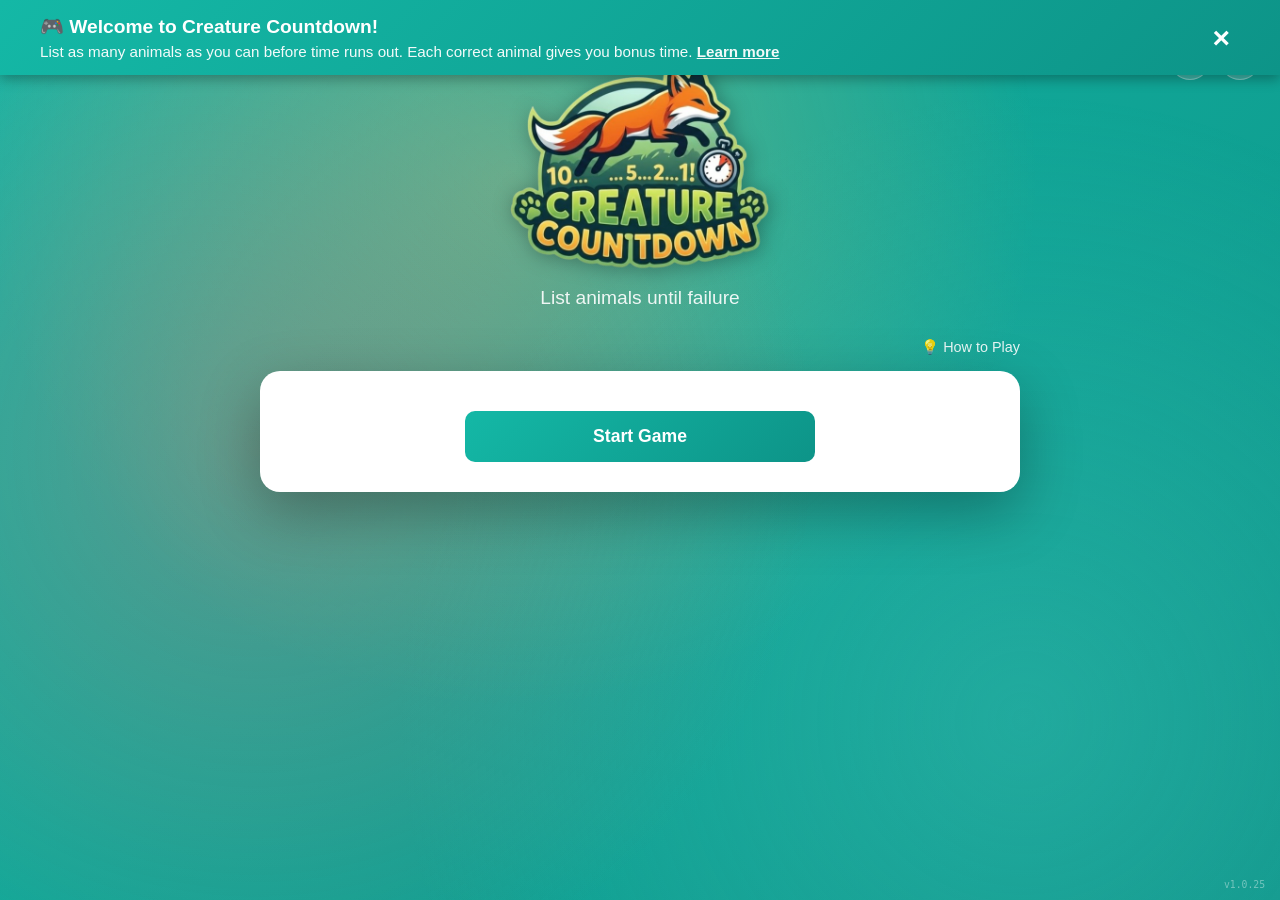
==== index.html @ 04e38046 "chore: bump version to 1.0.25 [skip version]" ====
<!DOCTYPE html>
<html lang="en">
<head>
    <meta charset="UTF-8">
    <meta name="viewport" content="width=device-width, initial-scale=1.0">
    <title>Creature Countdown</title>
    <link rel="stylesheet" href="styles.css?v=1.0.23">
</head>
<body>
    <div class="background-animation"></div>
    
    <!-- Version Number -->
    <div class="version-number">v1.0.25</div>
    
    <!-- How to Play Banner -->
    <div id="howToPlayBanner" class="top-banner hidden">
        <div class="banner-content">
            <span class="close-banner" id="closeBanner">&times;</span>
            <h3>🎮 Welcome to Creature Countdown!</h3>
            <p>List as many animals as you can before time runs out. Each correct animal gives you bonus time. <a href="#" id="learnMoreLink">Learn more</a></p>
        </div>
    </div>
    
    <div class="container">
        <header>
            <img src="logo.png" alt="Creature Countdown" class="game-logo">
            <p class="subtitle">List animals until failure</p>
            <button id="toggleStats" class="stats-icon">📊</button>
            <button id="toggleSettings" class="settings-icon">⚙️</button>
        </header>

        <div id="menu" class="menu">
            <a href="#" id="toggleHowToPlay" class="how-to-link">💡 How to Play</a>
            
            <!-- How to Play Widget -->
            <div id="howToPlayWidget" class="help-widget hidden">
                <div class="help-header">
                    <h2>How to Play</h2>
                    <span class="widget-close" id="closeWidget">&times;</span>
                </div>
                <ul class="instructions">
                    <li>List as many animals as you can</li>
                    <li>Animals must be real (from our database of 5000+ animals)</li>
                    <li>You have limited time, but get more time for each animal</li>
                    <li>No overlapping terms (e.g., "bear" and "polar bear")</li>
                    <li>When time runs out, game over!</li>
                </ul>
            </div>
            
            <!-- Settings Panel -->
            <div id="settingsPanel" class="settings-panel hidden">
                <label>
                    Theme:
                    <select id="themeSelect">
                        <option value="system">System</option>
                        <option value="light">Light</option>
                        <option value="dark">Dark</option>
                    </select>
                </label>
                <label>
                    Initial time (s):
                    <input type="number" id="initialTime" value="60" min="10" max="300">
                </label>
                <label>
                    Time increment (s):
                    <input type="number" id="timeIncrement" value="5" min="1" max="30">
                </label>
                <label>
                    <input type="checkbox" id="disableAnimations">
                    Disable animations
                </label>
                <button id="showDatabaseBtn" class="settings-btn">📚 Show Animal Database</button>
                <button id="hardReload" class="settings-btn">🔄 Hard Reload (Clear Cache)</button>
            </div>
            
            <!-- Stats Modal -->
            <div id="statsModal" class="modal-overlay hidden">
                <div class="stats-modal">
                    <div class="modal-header">
                        <h2>📊 Game Statistics</h2>
                        <span class="modal-close" id="closeStatsModal">&times;</span>
                    </div>
                    <div class="stats-content">
                        <div class="stat-item">
                            <span class="stat-label">Games Played</span>
                            <span class="stat-value" id="statGamesPlayed">0</span>
                        </div>
                        <div class="stat-item">
                            <span class="stat-label">Best Score</span>
                            <span class="stat-value" id="statBestScore">0</span>
                        </div>
                        <div class="stat-item">
                            <span class="stat-label">Most Animals (Single Game)</span>
                            <span class="stat-value" id="statMostAnimals">0</span>
                        </div>
                        <div class="stat-item">
                            <span class="stat-label">Total Animals Named</span>
                            <span class="stat-value" id="statTotalAnimals">0</span>
                        </div>
                        <div class="stat-item">
                            <span class="stat-label">Average Animals Per Game</span>
                            <span class="stat-value" id="statAvgAnimals">0</span>
                        </div>
                        <button id="resetStatsBtn" class="btn-reset-stats">Reset Statistics</button>
                    </div>
                </div>
            </div>
            
            <!-- Database Modal -->
            <div id="databaseModal" class="modal-overlay hidden">
                <div class="database-modal">
                    <div class="modal-header">
                        <h2>Animal Database (5000 Animals)</h2>
                        <span class="modal-close" id="closeDatabaseModal">&times;</span>
                    </div>
                    <div class="database-search">
                        <input type="text" id="databaseSearch" placeholder="Search animals...">
                    </div>
                    <div class="database-content" id="databaseContent">
                        <!-- Animals will be loaded here -->
                    </div>
                </div>
            </div>
            
            <div class="card">
                <button id="startBtn" class="btn-primary">Start Game</button>
            </div>
        </div>

        <div id="game" class="game hidden">
            <div class="game-header">
                <div class="score-display">
                    <span class="label">Score:</span>
                    <span id="score">0</span>
                </div>
                <div class="timer-display" id="timerDisplay">
                    <span id="timer">1:00</span>
                </div>
                <button id="cancelBtn" class="btn-cancel">✕ Cancel</button>
            </div>

            <div class="input-section">
                <input 
                    type="text" 
                    id="animalInput" 
                    placeholder="Type an animal name..." 
                    autocomplete="off"
                    spellcheck="false"
                >
                <div id="feedback" class="feedback"></div>
            </div>

            <div class="animals-list-container">
                <h3>Animals Listed (<span id="animalCount">0</span>)</h3>
                <div id="animalsList" class="animals-list"></div>
            </div>
        </div>

        <div id="gameOver" class="game-over hidden">
            <div class="card">
                <h2>Game Over!</h2>
                <div class="final-score">
                    <p>Final Score: <strong id="finalScore">0</strong></p>
                    <p>Animals Listed: <strong id="finalCount">0</strong></p>
                </div>
                
                <div class="animals-summary">
                    <h3>Your Animals:</h3>
                    <div id="finalAnimalsList" class="final-animals-list"></div>
                </div>

                <div class="button-group">
                    <button id="playAgainBtn" class="btn-primary">Play Again</button>
                    <button id="copyListBtn" class="btn-secondary">Copy List</button>
                </div>
            </div>
        </div>
    </div>

    <script src="script.js?v=1.0.23"></script>
</body>
</html>
---- styles.css ----
* {
    margin: 0;
    padding: 0;
    box-sizing: border-box;
}

/* Ensure all buttons and interactive elements work well on mobile */
button {
    touch-action: manipulation;
    -webkit-tap-highlight-color: transparent;
}

:root {
    --bg-gradient-start: #14b8a6;
    --bg-gradient-end: #0d9488;
    --primary-color: #14b8a6;
    --primary-dark: #0d9488;
    --text-color: #333;
    --text-light: white;
    --card-bg: white;
    --card-text: #333;
    --input-bg: white;
    --input-border: #ddd;
    --settings-bg: #f8f9fa;
}

body.dark-mode {
    --bg-gradient-start: #1e293b;
    --bg-gradient-end: #0f172a;
    --primary-color: #14b8a6;
    --primary-dark: #0d9488;
    --text-color: #e2e8f0;
    --text-light: #e2e8f0;
    --card-bg: #334155;
    --card-text: #e2e8f0;
    --input-bg: #475569;
    --input-border: #64748b;
    --settings-bg: #475569;
}

body {
    font-family: -apple-system, BlinkMacSystemFont, 'Segoe UI', Roboto, Oxygen, Ubuntu, Cantarell, sans-serif;
    background: linear-gradient(135deg, var(--bg-gradient-start) 0%, var(--bg-gradient-end) 100%);
    min-height: 100vh;
    display: flex;
    align-items: flex-start;
    justify-content: center;
    position: relative;
    overflow-x: hidden;
    padding-top: 40px;
    padding-bottom: 40px;
    transition: background 0.3s ease;
}

.background-animation {
    position: fixed;
    top: 0;
    left: 0;
    width: 100%;
    height: 100%;
    background: 
        radial-gradient(circle at 20% 50%, rgba(255, 107, 107, 0.3) 0%, transparent 50%),
        radial-gradient(circle at 80% 80%, rgba(78, 205, 196, 0.3) 0%, transparent 50%),
        radial-gradient(circle at 40% 20%, rgba(255, 195, 113, 0.3) 0%, transparent 50%);
    animation: backgroundShift 20s ease-in-out infinite;
    z-index: 0;
    pointer-events: none;
}

.version-number {
    position: fixed;
    bottom: 10px;
    right: 15px;
    color: rgba(255, 255, 255, 0.4);
    font-size: 0.75em;
    font-family: monospace;
    z-index: 10;
    pointer-events: none;
    user-select: none;
}

@keyframes backgroundShift {
    0%, 100% { transform: translate(0, 0) scale(1); }
    33% { transform: translate(50px, -30px) scale(1.1); }
    66% { transform: translate(-30px, 40px) scale(0.95); }
}

body.no-animations .background-animation {
    animation: none;
}

.container {
    position: relative;
    z-index: 1;
    width: 90%;
    max-width: 800px;
    padding: 20px;
}

header {
    text-align: center;
    margin-bottom: 30px;
    color: white;
    position: relative;
}

header h1 {
    font-size: 3em;
    margin-bottom: 10px;
    text-shadow: 2px 2px 10px rgba(0, 0, 0, 0.3);
}

.game-logo {
    max-width: 260px;
    width: 100%;
    height: auto;
    margin-bottom: 10px;
    filter: drop-shadow(2px 2px 10px rgba(0, 0, 0, 0.3));
}

.subtitle {
    font-size: 1.2em;
    opacity: 0.9;
}

.settings-icon {
    position: fixed;
    top: 40px;
    right: 20px;
    background: rgba(255, 255, 255, 0.2);
    backdrop-filter: blur(10px);
    border: 1px solid rgba(255, 255, 255, 0.3);
    color: white;
    font-size: 1.3em;
    width: 40px;
    height: 40px;
    border-radius: 50%;
    cursor: pointer;
    transition: all 0.2s ease;
    display: flex;
    align-items: center;
    justify-content: center;
    z-index: 100;
}

.settings-icon:hover {
    background: rgba(255, 255, 255, 0.3);
    transform: rotate(90deg);
}

.settings-icon:active {
    background: rgba(255, 255, 255, 0.4);
}

.stats-icon {
    position: fixed;
    top: 40px;
    right: 70px;
    background: rgba(255, 255, 255, 0.2);
    backdrop-filter: blur(10px);
    border: 1px solid rgba(255, 255, 255, 0.3);
    color: white;
    font-size: 1.3em;
    width: 40px;
    height: 40px;
    border-radius: 50%;
    cursor: pointer;
    transition: all 0.2s ease;
    display: flex;
    align-items: center;
    justify-content: center;
    z-index: 100;
}

.stats-icon:hover {
    background: rgba(255, 255, 255, 0.3);
    transform: scale(1.1);
}

.stats-icon:active {
    background: rgba(255, 255, 255, 0.4);
    transform: scale(1.0);
}

.card {
    background: var(--card-bg);
    color: var(--card-text);
    border-radius: 20px;
    padding: 30px;
    box-shadow: 0 20px 60px rgba(0, 0, 0, 0.3);
    transition: background 0.3s ease, color 0.3s ease;
    position: relative;
    z-index: 5;
}

.instructions {
    list-style: none;
    margin: 20px 0;
}

.instructions li {
    padding: 10px;
    margin: 5px 0;
    background: var(--settings-bg);
    border-radius: 8px;
    border-left: 4px solid #14b8a6;
    color: var(--card-text);
}

.instructions li:before {
    content: "✓ ";
    color: #14b8a6;
    font-weight: bold;
    margin-right: 8px;
}

.menu {
    position: relative;
}

.settings-panel {
    position: fixed;
    top: 90px;
    right: 20px;
    background: var(--card-bg);
    color: var(--card-text);
    border-radius: 12px;
    padding: 20px;
    width: 250px;
    box-shadow: 0 10px 30px rgba(0, 0, 0, 0.3);
    z-index: 99;
    opacity: 1;
    transform: translateY(0);
    transition: opacity 0.2s ease, transform 0.2s ease, background 0.3s ease, color 0.3s ease;
}

.settings-panel.hidden {
    display: none;
    opacity: 0;
    transform: translateY(-10px);
}

.settings-panel label {
    display: block;
    margin: 8px 0;
    color: #555;
    font-size: 0.9em;
}

.settings-panel input[type="number"] {
    margin-left: 10px;
    padding: 4px 8px;
    border: 1px solid var(--input-border);
    border-radius: 5px;
    width: 70px;
    font-size: 0.9em;
    background: var(--input-bg);
    color: var(--card-text);
}

.settings-panel select {
    margin-left: 10px;
    padding: 4px 8px;
    border: 1px solid var(--input-border);
    border-radius: 5px;
    font-size: 0.9em;
    background: var(--input-bg);
    color: var(--card-text);
    cursor: pointer;
}
.help-widget {
    background: var(--card-bg);
    color: var(--card-text);
    border-radius: 20px;
    padding: 30px;
    margin-bottom: 20px;
    box-shadow: 0 10px 30px rgba(0, 0, 0, 0.2);
    animation: slideInDown 0.3s ease;
    transition: background 0.3s ease, color 0.3s ease;
}

.help-widget.hidden {
    display: none;
}

@keyframes slideInDown {
    from {
        opacity: 0;
        transform: translateY(-20px);
    }
    to {
        opacity: 1;
        transform: translateY(0);
    }
}

.help-header {
    display: flex;
    justify-content: space-between;
    align-items: center;
    margin-bottom: 20px;
}

.help-header h2 {
    margin: 0;
    color: var(--card-text);
    font-size: 1.5em;
}

.widget-close {
    font-size: 28px;
    color: #999;
    cursor: pointer;
    transition: color 0.2s ease;
    line-height: 1;
    padding: 0 5px;
}

.widget-close:hover {
    color: var(--card-text);
}

.how-to-link {
    color: white;
    text-decoration: none;
    font-size: 0.9em;
    display: block;
    text-align: right;
    margin-bottom: 15px;
    opacity: 0.9;
    transition: opacity 0.2s ease;
}

.how-to-link:hover {
    opacity: 1;
    text-decoration: underline;
}

.settings label {
    display: block;
    margin: 12px 0;
    color: #555;
}

.settings input[type="number"] {
    margin-left: 10px;
    padding: 5px 10px;
    border: 1px solid #ddd;
    border-radius: 5px;
    width: 80px;
}

.settings input[type="checkbox"] {
    margin-left: 10px;
}

.settings-btn {
    width: 100%;
    padding: 10px;
    margin-top: 15px;
    background: var(--primary-color);
    color: white;
    border: none;
    border-radius: 8px;
    cursor: pointer;
    font-size: 0.9em;
    transition: background 0.2s ease;
    /* Mobile touch improvements */
    touch-action: manipulation;
    -webkit-tap-highlight-color: rgba(20, 184, 166, 0.2);
    -webkit-user-select: none;
    user-select: none;
}

.settings-btn:hover {
    background: var(--primary-dark);
}

.settings-btn:active {
    background: #0a6d62;
}

.modal-overlay {
    position: fixed;
    top: 0;
    left: 0;
    width: 100%;
    height: 100%;
    background: rgba(0, 0, 0, 0.7);
    display: flex;
    align-items: center;
    justify-content: center;
    z-index: 1000;
    backdrop-filter: blur(5px);
}

.modal-overlay.hidden {
    display: none;
}

.database-modal {
    background: var(--card-bg);
    border-radius: 20px;
    width: 90%;
    max-width: 800px;
    max-height: 80vh;
    display: flex;
    flex-direction: column;
    box-shadow: 0 20px 60px rgba(0, 0, 0, 0.3);
    animation: slideInDown 0.3s ease;
}

.modal-header {
    display: flex;
    justify-content: space-between;
    align-items: center;
    padding: 20px 30px;
    border-bottom: 2px solid var(--input-border);
}

.modal-header h2 {
    margin: 0;
    color: var(--card-text);
    font-size: 1.5em;
}

.modal-close {
    font-size: 32px;
    color: #999;
    cursor: pointer;
    transition: color 0.2s ease;
    line-height: 1;
    padding: 0 5px;
}

.modal-close:hover {
    color: var(--card-text);
}

.database-search {
    padding: 20px 30px;
    border-bottom: 1px solid var(--input-border);
}

.database-search input {
    width: 100%;
    padding: 12px 15px;
    border: 2px solid var(--input-border);
    border-radius: 10px;
    font-size: 1em;
    background: var(--input-bg);
    color: var(--card-text);
    outline: none;
    transition: border-color 0.2s ease;
}

.database-search input:focus {
    border-color: var(--primary-color);
}

.database-content {
    padding: 20px 30px;
    overflow-y: auto;
    flex: 1;
}

.database-list {
    display: grid;
    grid-template-columns: repeat(auto-fill, minmax(180px, 1fr));
    gap: 10px;
    list-style: none;
    margin: 0;
    padding: 0;
}

.database-list li {
    padding: 8px 12px;
    background: var(--settings-bg);
    border-radius: 6px;
    color: var(--card-text);
    font-size: 0.9em;
    transition: background 0.2s ease;
}

.database-list li:hover {
    background: var(--primary-color);
    color: white;
}

.database-list li.hidden {
    display: none;
}

/* Stats Modal */
.stats-modal {
    background: var(--card-bg);
    border-radius: 20px;
    width: 90%;
    max-width: 600px;
    max-height: 80vh;
    display: flex;
    flex-direction: column;
    box-shadow: 0 20px 60px rgba(0, 0, 0, 0.3);
    animation: slideInDown 0.3s ease;
}

.stats-content {
    padding: 30px;
    overflow-y: auto;
    flex: 1;
}

.stat-item {
    display: flex;
    justify-content: space-between;
    align-items: center;
    padding: 20px;
    margin: 10px 0;
    background: var(--settings-bg);
    border-radius: 12px;
    border-left: 4px solid var(--primary-color);
}

.stat-label {
    font-size: 1.1em;
    color: var(--card-text);
    font-weight: 500;
}

.stat-value {
    font-size: 1.5em;
    font-weight: bold;
    color: var(--primary-color);
}

.btn-reset-stats {
    width: 100%;
    padding: 12px 20px;
    margin-top: 20px;
    font-size: 1em;
    font-weight: 600;
    border: 2px solid #ef4444;
    background: transparent;
    color: #ef4444;
    border-radius: 10px;
    cursor: pointer;
    transition: all 0.3s ease;
    /* Mobile touch improvements */
    touch-action: manipulation;
    -webkit-tap-highlight-color: rgba(239, 68, 68, 0.2);
    -webkit-user-select: none;
    user-select: none;
}

.btn-reset-stats:hover {
    background: #ef4444;
    color: white;
}

.btn-reset-stats:active {
    background: #dc2626;
    border-color: #dc2626;
}

.btn-primary, .btn-secondary {
    width: 80%;
    max-width: 400px;
    padding: 15px 30px;
    font-size: 1.1em;
    font-weight: bold;
    border: none;
    border-radius: 10px;
    cursor: pointer;
    transition: all 0.3s ease;
    margin: 10px auto 0;
    display: block;
    position: relative;
    z-index: 10;
    /* Mobile touch improvements */
    touch-action: manipulation;
    -webkit-tap-highlight-color: rgba(20, 184, 166, 0.3);
    -webkit-user-select: none;
    user-select: none;
}

.btn-primary {
    background: linear-gradient(135deg, #14b8a6 0%, #0d9488 100%);
    color: white;
}

.btn-primary:hover {
    transform: translateY(-2px);
    box-shadow: 0 10px 20px rgba(20, 184, 166, 0.4);
}

.btn-primary:active {
    transform: translateY(0);
    box-shadow: 0 5px 10px rgba(20, 184, 166, 0.3);
}

.btn-secondary {
    background: #6c757d;
    color: white;
}

.btn-secondary:hover {
    background: #5a6268;
}

.btn-secondary:active {
    background: #4e555b;
}

.hidden {
    display: none !important;
}

/* Top Banner */
.top-banner {
    position: fixed;
    top: 0;
    left: 0;
    right: 0;
    z-index: 1000;
    background: linear-gradient(135deg, #14b8a6 0%, #0d9488 100%);
    color: white;
    padding: 15px 20px;
    box-shadow: 0 4px 12px rgba(0, 0, 0, 0.3);
    animation: slideDown 0.5s ease;
}

@keyframes slideDown {
    from {
        transform: translateY(-100%);
        opacity: 0;
    }
    to {
        transform: translateY(0);
        opacity: 1;
    }
}

.banner-content {
    max-width: 1200px;
    margin: 0 auto;
    position: relative;
    padding-right: 40px;
}

.banner-content h3 {
    margin: 0 0 5px 0;
    font-size: 1.2em;
}

.banner-content p {
    margin: 0;
    font-size: 0.95em;
    opacity: 0.95;
}

.banner-content a {
    color: #fff;
    text-decoration: underline;
    font-weight: bold;
}

.banner-content a:hover {
    opacity: 0.8;
}

.close-banner {
    position: absolute;
    right: 0;
    top: 50%;
    transform: translateY(-50%);
    font-size: 30px;
    font-weight: bold;
    color: white;
    cursor: pointer;
    transition: opacity 0.2s ease;
    line-height: 1;
    padding: 0 10px;
}

.close-banner:hover {
    opacity: 0.7;
}

/* Game Screen */
.game {
    color: white;
}

.game-header {
    display: flex;
    justify-content: space-between;
    align-items: center;
    margin-bottom: 30px;
    background: rgba(255, 255, 255, 0.2);
    padding: 20px;
    border-radius: 15px;
    backdrop-filter: blur(10px);
}

.btn-cancel {
    background: rgba(255, 255, 255, 0.3);
    color: white;
    border: 1px solid rgba(255, 255, 255, 0.4);
    padding: 8px 16px;
    border-radius: 8px;
    cursor: pointer;
    font-size: 0.9em;
    font-weight: 500;
    transition: all 0.2s ease;
    white-space: nowrap;
    /* Mobile touch improvements */
    touch-action: manipulation;
    -webkit-tap-highlight-color: rgba(255, 255, 255, 0.2);
    -webkit-user-select: none;
    user-select: none;
}

.btn-cancel:hover {
    background: rgba(255, 255, 255, 0.4);
    transform: translateY(-1px);
}

.btn-cancel:active {
    background: rgba(255, 255, 255, 0.5);
    transform: translateY(0);
}

.score-display, .timer-display {
    font-size: 1.5em;
    font-weight: bold;
}

.timer-display {
    font-size: 2em;
    font-family: 'SF Mono', 'Monaco', 'Consolas', monospace;
    font-weight: 600;
    transition: transform 0.3s ease, color 0.3s ease;
}

.timer-display.warning {
    color: #ff6b6b;
    animation: pulseBig 0.5s ease-in-out infinite;
    transform: scale(11);
    transform-origin: center;
}

@keyframes pulseBig {
    0%, 100% { transform: scale(11); }
    50% { transform: scale(11.7); }
}

.input-section {
    margin-bottom: 30px;
}

#animalInput {
    width: 100%;
    padding: 20px;
    font-size: 1.3em;
    border: 3px solid white;
    border-radius: 15px;
    outline: none;
    transition: all 0.3s ease;
}

#animalInput:focus {
    border-color: #78e08f;
    box-shadow: 0 0 20px rgba(120, 224, 143, 0.5);
}

.feedback {
    margin-top: 15px;
    font-size: 1.1em;
    height: 30px;
    text-align: center;
    font-weight: bold;
}

.feedback.success {
    color: #78e08f;
}

.feedback.error {
    color: #ff6b6b;
}

.animals-list-container {
    background: rgba(255, 255, 255, 0.2);
    padding: 20px;
    border-radius: 15px;
    backdrop-filter: blur(10px);
    max-height: 300px;
    overflow-y: auto;
}

.animals-list-container h3 {
    margin-bottom: 15px;
}

.animals-list {
    display: flex;
    flex-wrap: wrap;
    gap: 10px;
}

.animal-tag {
    background: white;
    color: #14b8a6;
    padding: 8px 15px;
    border-radius: 20px;
    font-weight: 500;
    animation: fadeIn 0.3s ease;
}

@keyframes fadeIn {
    from {
        opacity: 0;
        transform: scale(0.8);
    }
    to {
        opacity: 1;
        transform: scale(1);
    }
}

/* Game Over Screen */
.game-over {
    color: white;
}

.final-score {
    text-align: center;
    margin: 20px 0;
    font-size: 1.2em;
}

.final-score strong {
    color: #14b8a6;
    font-size: 1.5em;
}

.animals-summary {
    margin: 20px 0;
    max-height: 300px;
    overflow-y: auto;
}

.final-animals-list {
    background: #f8f9fa;
    padding: 15px;
    border-radius: 10px;
    margin-top: 10px;
}

.final-animals-list .animal-tag {
    margin: 5px;
}

.button-group {
    display: flex;
    flex-direction: column;
    gap: 10px;
    margin-top: 20px;
}

/* Scrollbar styling */
::-webkit-scrollbar {
    width: 8px;
}

::-webkit-scrollbar-track {
    background: rgba(255, 255, 255, 0.1);
    border-radius: 10px;
}

::-webkit-scrollbar-thumb {
    background: rgba(255, 255, 255, 0.5);
    border-radius: 10px;
}

::-webkit-scrollbar-thumb:hover {
    background: rgba(255, 255, 255, 0.7);
}

/* Responsive styles for tablets and medium mobile screens */
@media (max-width: 768px) {
    .settings-icon, .stats-icon {
        top: 20px;
    }

    .settings-icon {
        right: 15px;
    }

    .stats-icon {
        right: 60px;
    }

    .settings-panel {
        top: 70px;
        right: 10px;
        width: calc(100% - 20px);
        max-width: 350px;
    }
}

/* Responsive styles for small mobile screens (e.g. Pixel 8) */
@media (max-width: 480px) {
    header h1 {
        font-size: 2em;
    }

    .game-logo {
        max-width: 200px;
    }

    .game-header {
        padding: 12px;
        margin-bottom: 20px;
    }

    .card {
        padding: 20px;
    }

    .timer-display {
        font-size: 1.5em;
    }

    .score-display {
        font-size: 1.2em;
    }
}

/* Desktop and larger screens - make buttons narrower */
@media (min-width: 769px) {
    .btn-primary, .btn-secondary {
        width: 50%;
        max-width: 350px;
    }
}
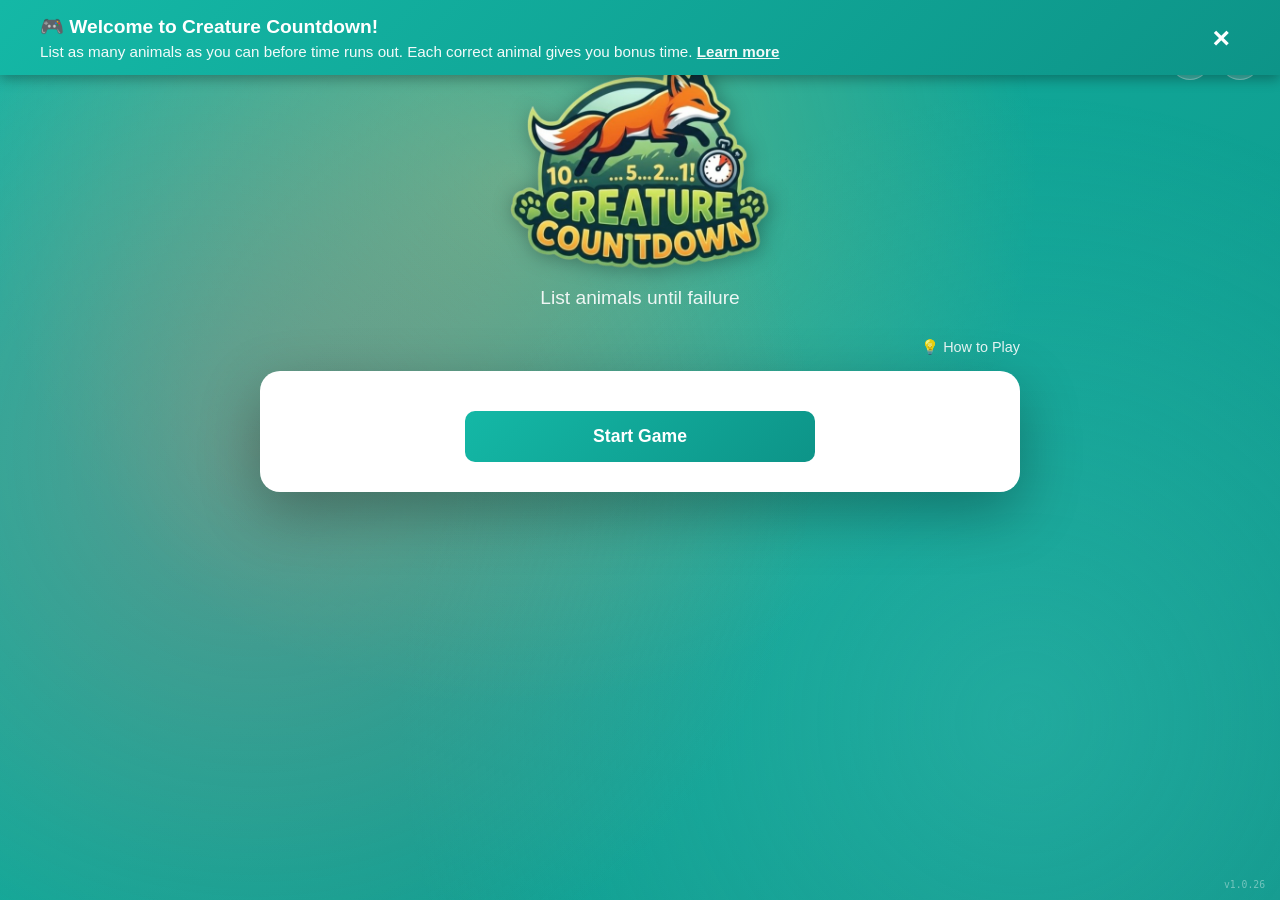
==== commit 991ef482: "chore: bump version to 1.0.26 [skip version]" ====
--- a/index.html
+++ b/index.html
@@ -1,6 +1,7 @@
 <!DOCTYPE html>
 <html lang="en">
 <head>
+  <link rel="icon" href="data:image/svg+xml,<svg xmlns=%22http://www.w3.org/2000/svg%22 viewBox=%220 0 100 100%22><text y=%22.9em%22 font-size=%2290%22>🐾</text></svg>">
     <meta charset="UTF-8">
     <meta name="viewport" content="width=device-width, initial-scale=1.0">
     <title>Creature Countdown</title>
@@ -10,7 +11,7 @@
     <div class="background-animation"></div>
     
     <!-- Version Number -->
-    <div class="version-number">v1.0.25</div>
+    <div class="version-number">v1.0.26</div>
     
     <!-- How to Play Banner -->
     <div id="howToPlayBanner" class="top-banner hidden">
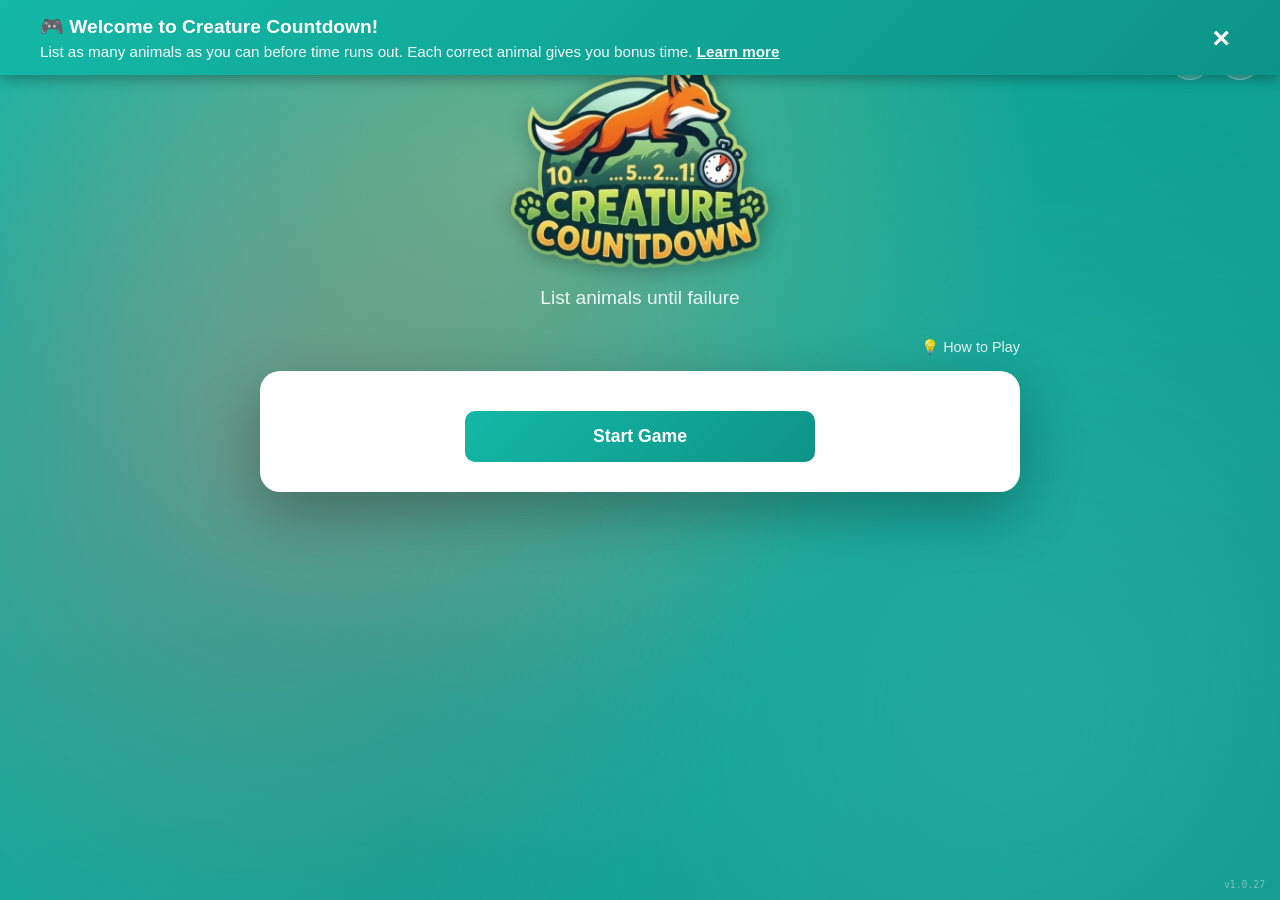
==== commit ea6573dd: "chore: bump version to 1.0.27 [skip version]" ====
--- a/index.html
+++ b/index.html
@@ -11,7 +11,7 @@
     <div class="background-animation"></div>
     
     <!-- Version Number -->
-    <div class="version-number">v1.0.26</div>
+    <div class="version-number">v1.0.27</div>
     
     <!-- How to Play Banner -->
     <div id="howToPlayBanner" class="top-banner hidden">
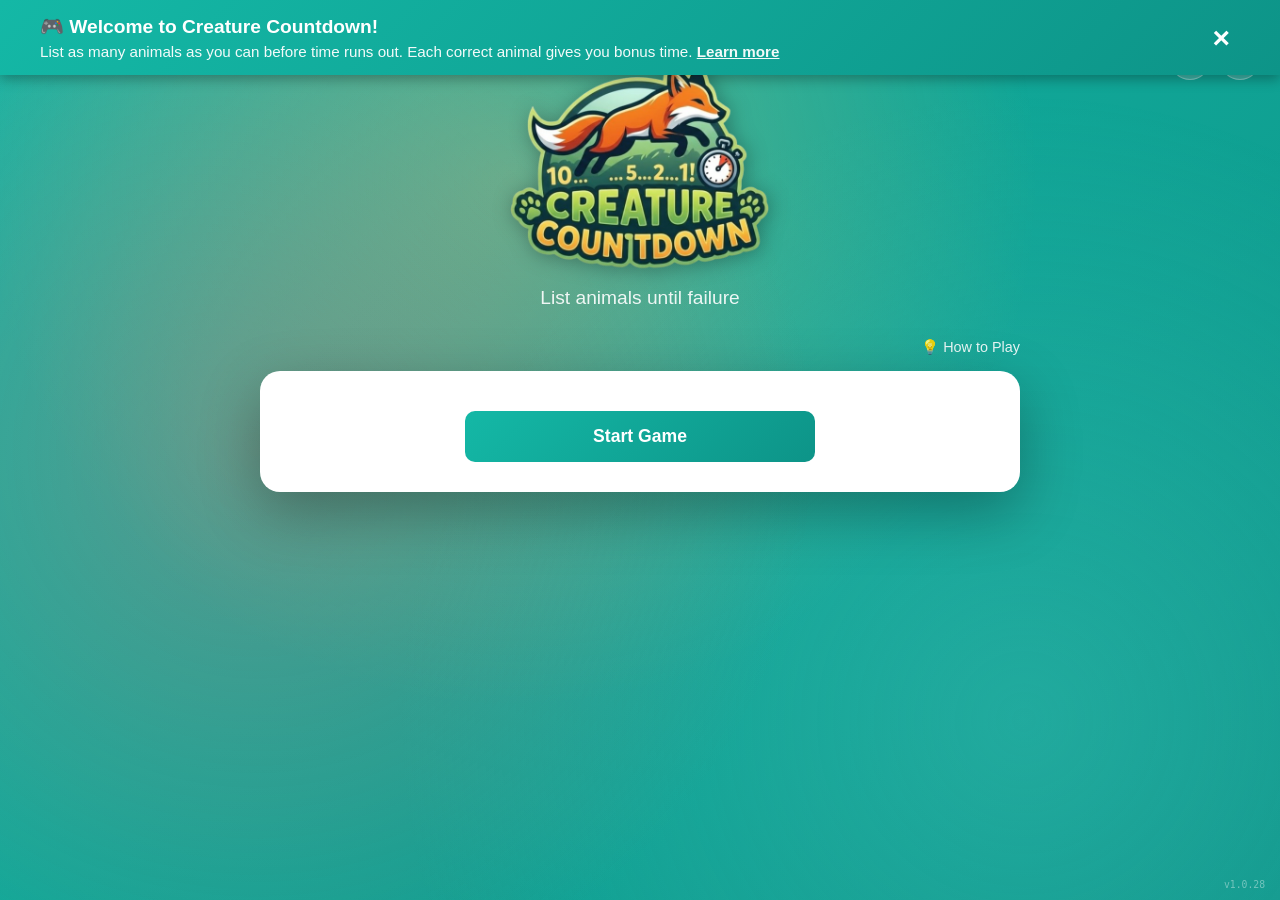
==== commit ab013a3d: "chore: bump version to 1.0.28 [skip version]" ====
--- a/index.html
+++ b/index.html
@@ -11,7 +11,7 @@
     <div class="background-animation"></div>
     
     <!-- Version Number -->
-    <div class="version-number">v1.0.27</div>
+    <div class="version-number">v1.0.28</div>
     
     <!-- How to Play Banner -->
     <div id="howToPlayBanner" class="top-banner hidden">
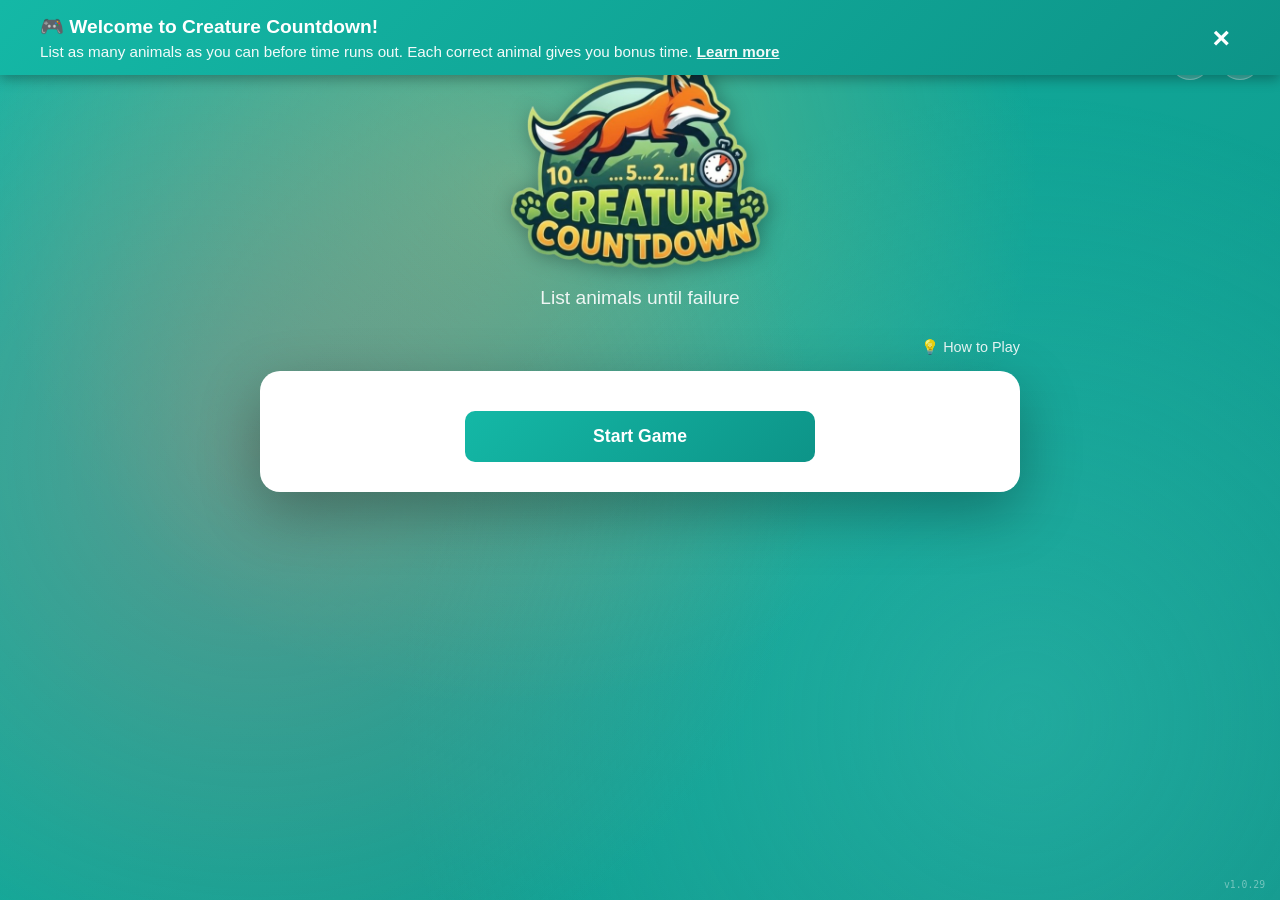
==== commit 57a38837: "chore: bump version to 1.0.29 [skip version]" ====
--- a/index.html
+++ b/index.html
@@ -11,7 +11,7 @@
     <div class="background-animation"></div>
     
     <!-- Version Number -->
-    <div class="version-number">v1.0.28</div>
+    <div class="version-number">v1.0.29</div>
     
     <!-- How to Play Banner -->
     <div id="howToPlayBanner" class="top-banner hidden">
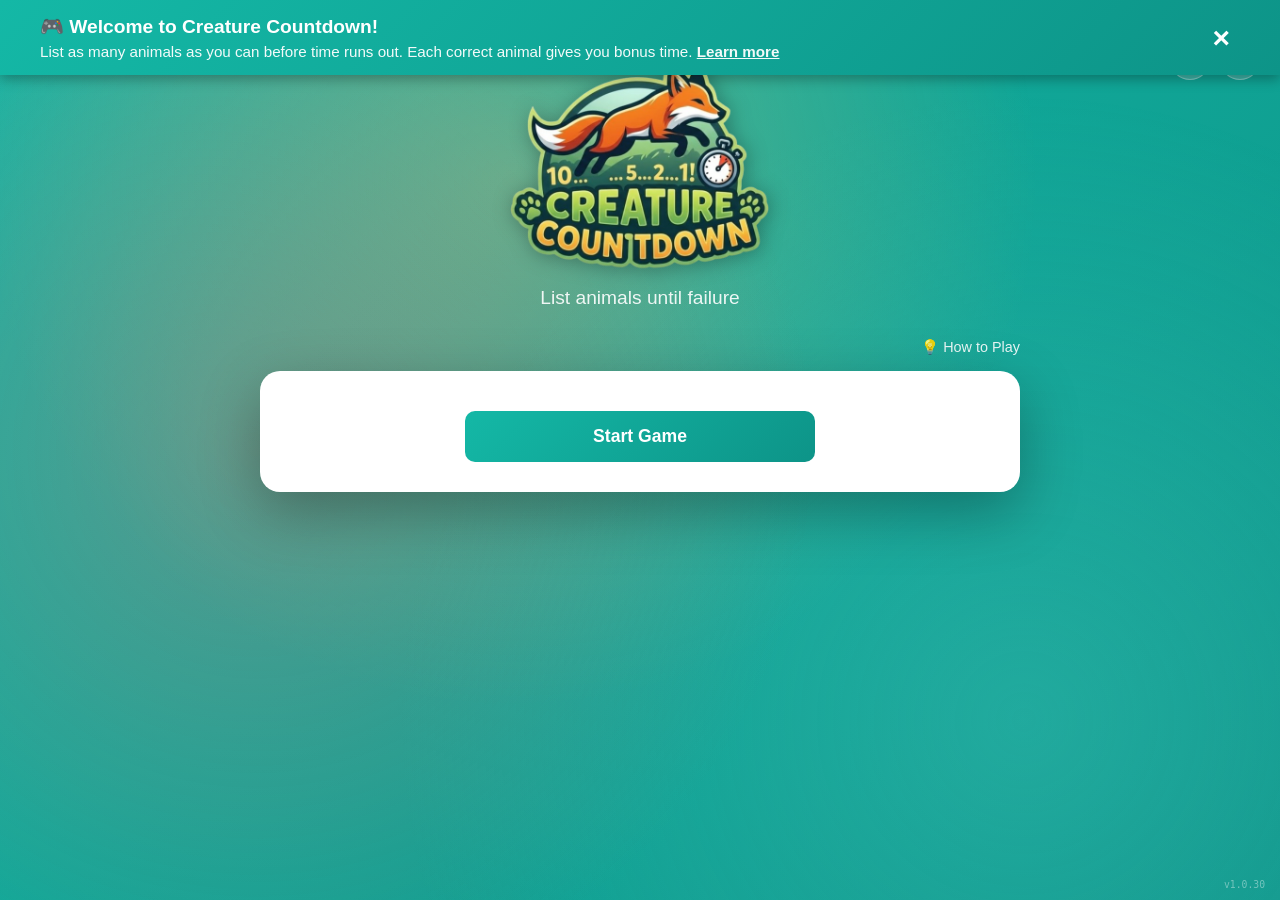
==== commit 70891ae4: "chore: bump version to 1.0.30 [skip version]" ====
--- a/index.html
+++ b/index.html
@@ -11,7 +11,7 @@
     <div class="background-animation"></div>
     
     <!-- Version Number -->
-    <div class="version-number">v1.0.29</div>
+    <div class="version-number">v1.0.30</div>
     
     <!-- How to Play Banner -->
     <div id="howToPlayBanner" class="top-banner hidden">
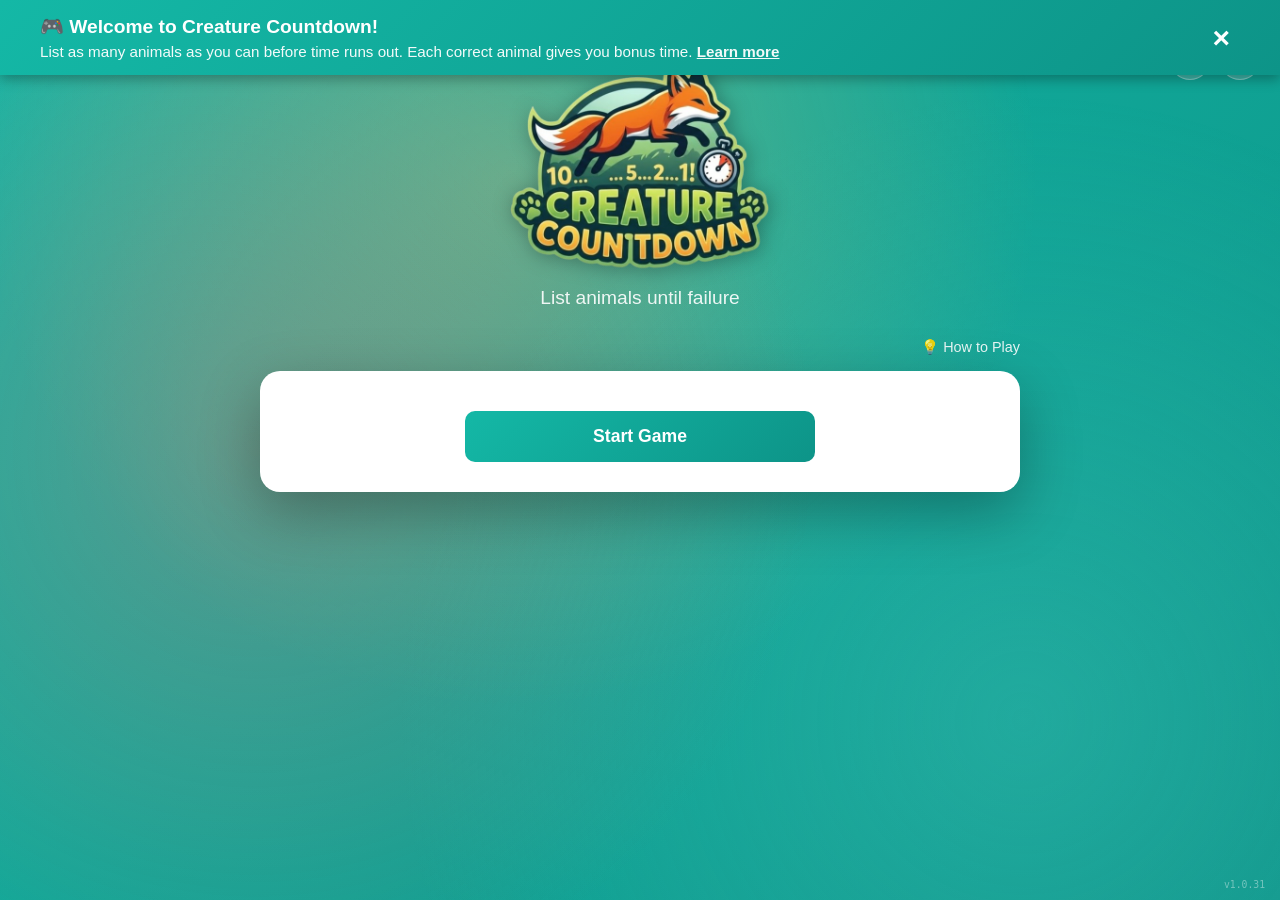
==== commit 0ff42b0f: "chore: bump version to 1.0.31 [skip version]" ====
--- a/index.html
+++ b/index.html
@@ -11,7 +11,7 @@
     <div class="background-animation"></div>
     
     <!-- Version Number -->
-    <div class="version-number">v1.0.30</div>
+    <div class="version-number">v1.0.31</div>
     
     <!-- How to Play Banner -->
     <div id="howToPlayBanner" class="top-banner hidden">
